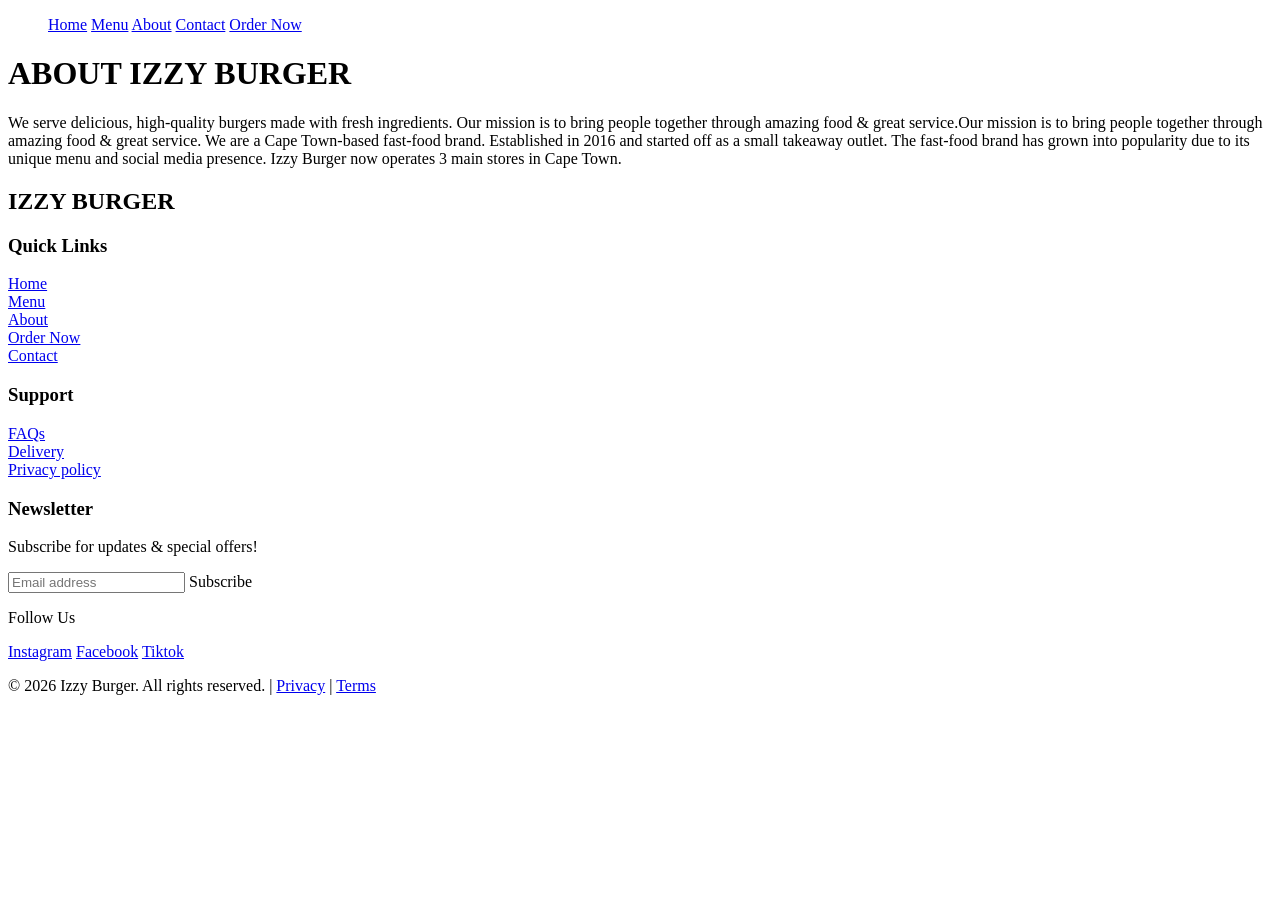
==== about.html @ a60b946b "Update about.html" ====
<!DOCTYPE html>
<html lang="en">
<head>
    <meta charset="UTF-8">
    <meta name="viewport" content="width=device-width, initial-scale=1.0">
    <title>About | Izzy Burger</title>
</head>
<body>
    <header>
        <nav>
            <ul>
    <a href="index.html">Home</a>
    <a href="menu.html">Menu</a>
    <a href="about.html">About</a>
    <a href="contact.html">Contact</a>
    <a href="ordernow.html">Order Now</a>
            </ul>
        </nav>
    </header>
    <main>
        <h1>ABOUT IZZY BURGER</h1>
        <p>We serve delicious, high-quality burgers made with fresh ingredients. Our mission is to bring people together through amazing food & great service.Our mission is to bring people together through amazing food & great service. We are a Cape Town-based fast-food brand. Established in 2016 and started off as a small takeaway outlet. The fast-food brand has grown into popularity due to its unique menu and social media presence. Izzy Burger now operates 3 main stores in Cape Town.</p>
    </main>
    <!--Site footer-consistent across all pages -->
    <footer>
        <h2>IZZY BURGER</h2>
        <div>
            <h3>Quick Links</h3>
            <a href="index.html">Home</a><br>
            <a href="menu.html">Menu</a><br>
            <a href="about.html">About</a><br>
            <a href="ordernow.html">Order Now</a><br>
            <a href="contact.html">Contact</a><br>
        </div>
        <!--Customer support links-->
        <div>
            <h3>Support</h3>
            <a href="#">FAQs</a><br>
            <a href="#">Delivery</a><br>
            <a href="#">Privacy policy</a>
        </div>
        <!--Newsletter signup form-->
        <div>
            <h3>Newsletter</h3>
            <p>Subscribe for updates & special offers! </p>
            <form>
                <input type="email" placeholder="Email address">
                <buuton>Subscribe</buuton>
            </form>
        </div>
        <div>
            <!--Social media links-->
            <p>Follow Us</p>
            <a href="#">Instagram</a>
            <a href="#">Facebook</a>
            <a href="#">Tiktok</a>
        </div>
        <!--Copyright and legal links-->
        <p>&copy; 2026 Izzy Burger. All rights reserved. | <a href="#">Privacy</a> | <a href="#">Terms</a></p>
    </footer>
</body>
</html>
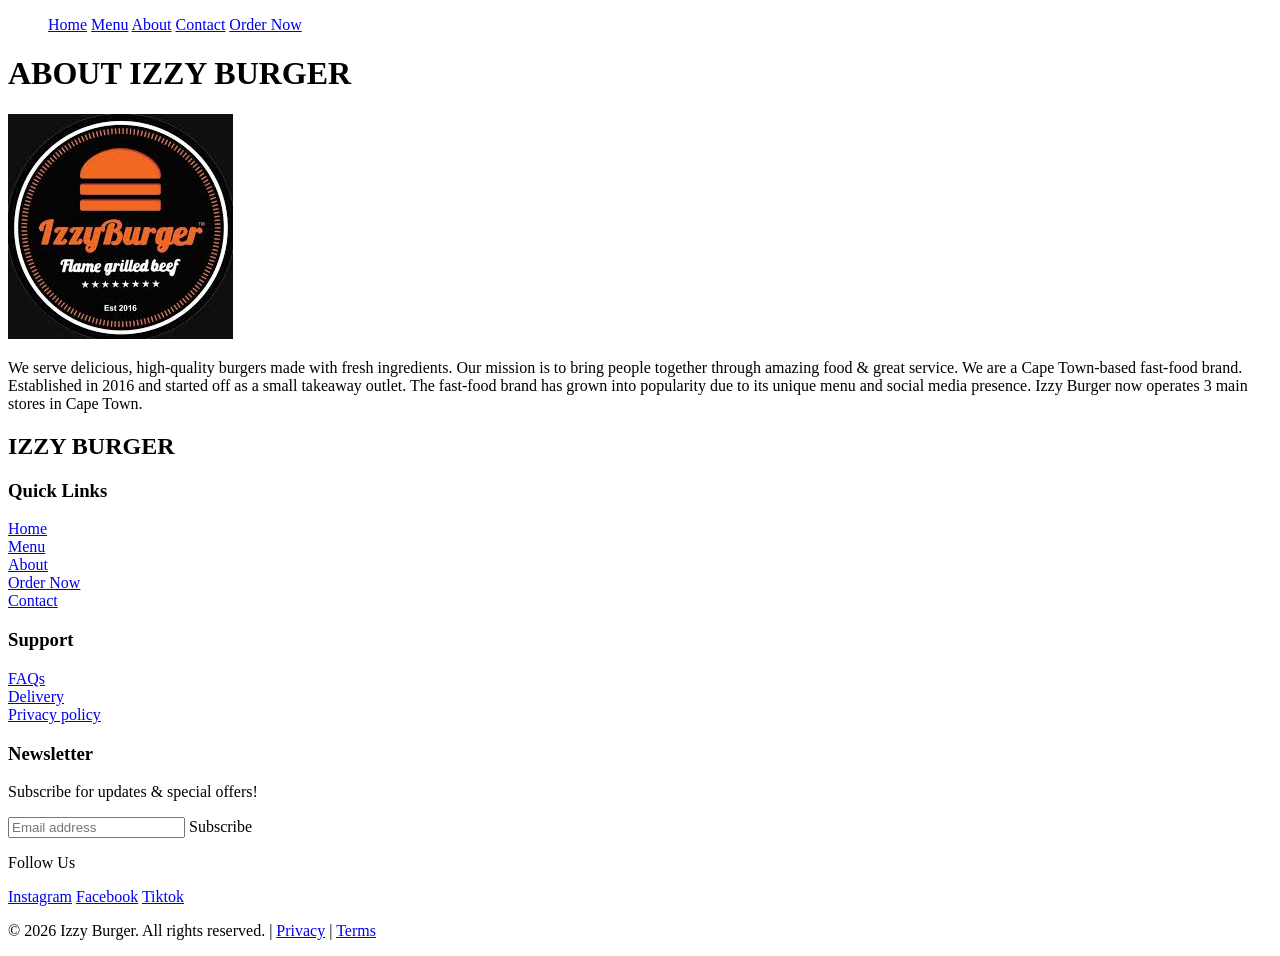
==== commit 78a8760d: "Update about.html" ====
--- a/about.html
+++ b/about.html
@@ -19,7 +19,8 @@
     </header>
     <main>
         <h1>ABOUT IZZY BURGER</h1>
-        <p>We serve delicious, high-quality burgers made with fresh ingredients. Our mission is to bring people together through amazing food & great service.Our mission is to bring people together through amazing food & great service. We are a Cape Town-based fast-food brand. Established in 2016 and started off as a small takeaway outlet. The fast-food brand has grown into popularity due to its unique menu and social media presence. Izzy Burger now operates 3 main stores in Cape Town.</p>
+        <img src="Images/Izzyburgerlogo.jpg">
+        <p>We serve delicious, high-quality burgers made with fresh ingredients. Our mission is to bring people together through amazing food & great service. We are a Cape Town-based fast-food brand. Established in 2016 and started off as a small takeaway outlet. The fast-food brand has grown into popularity due to its unique menu and social media presence. Izzy Burger now operates 3 main stores in Cape Town.</p>
     </main>
     <!--Site footer-consistent across all pages -->
     <footer>
@@ -59,4 +60,4 @@
         <p>&copy; 2026 Izzy Burger. All rights reserved. | <a href="#">Privacy</a> | <a href="#">Terms</a></p>
     </footer>
 </body>
-</html>
+</html>
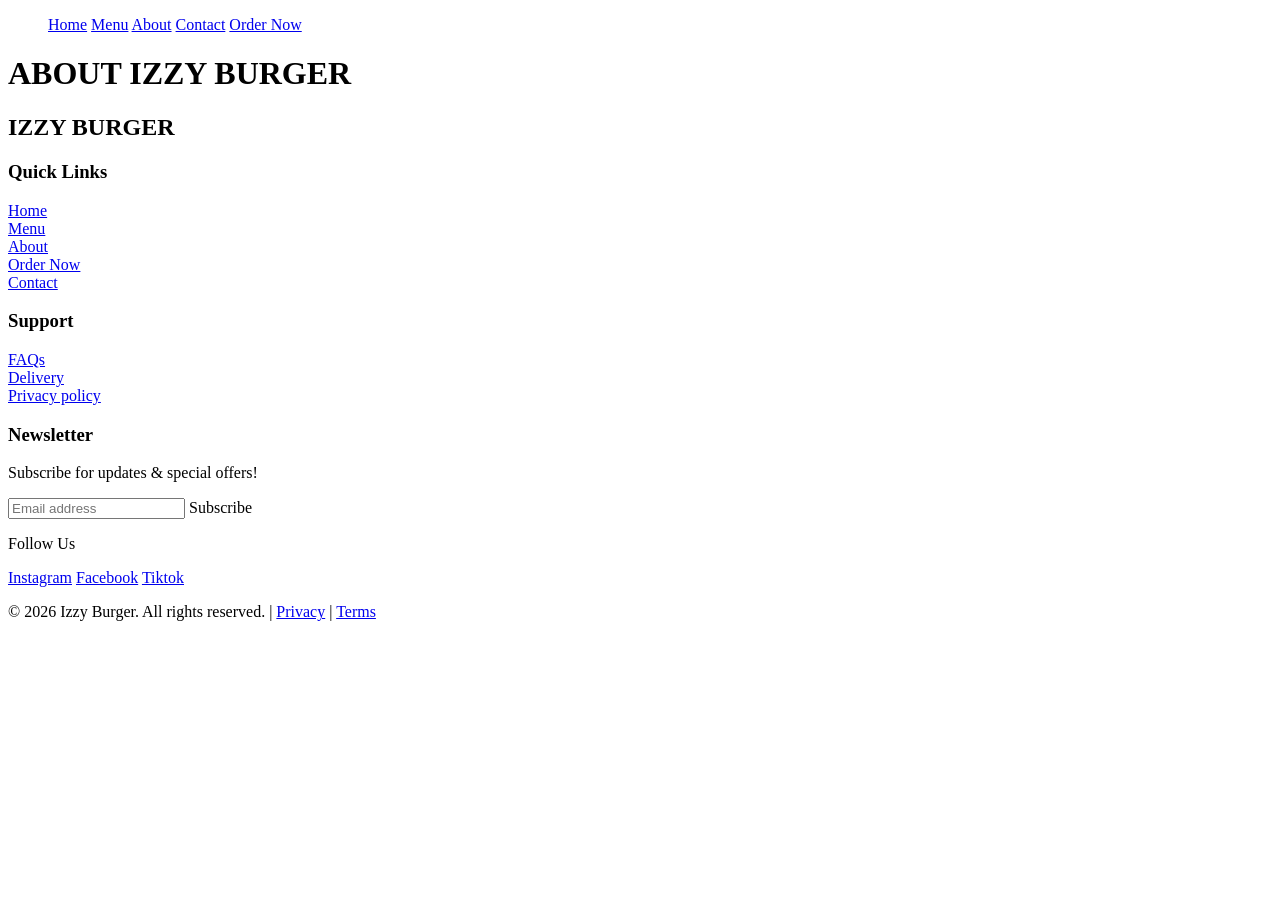
==== commit e819d4ce: "Merge branch 'main' of https://github.com/zakeerah13-eng/izzyburger" ====
--- a/about.html
+++ b/about.html
@@ -19,8 +19,6 @@
     </header>
     <main>
         <h1>ABOUT IZZY BURGER</h1>
-        <img src="Images/Izzyburgerlogo.jpg">
-        <p>We serve delicious, high-quality burgers made with fresh ingredients. Our mission is to bring people together through amazing food & great service. We are a Cape Town-based fast-food brand. Established in 2016 and started off as a small takeaway outlet. The fast-food brand has grown into popularity due to its unique menu and social media presence. Izzy Burger now operates 3 main stores in Cape Town.</p>
     </main>
     <!--Site footer-consistent across all pages -->
     <footer>
@@ -60,4 +58,4 @@
         <p>&copy; 2026 Izzy Burger. All rights reserved. | <a href="#">Privacy</a> | <a href="#">Terms</a></p>
     </footer>
 </body>
-</html>+</html>
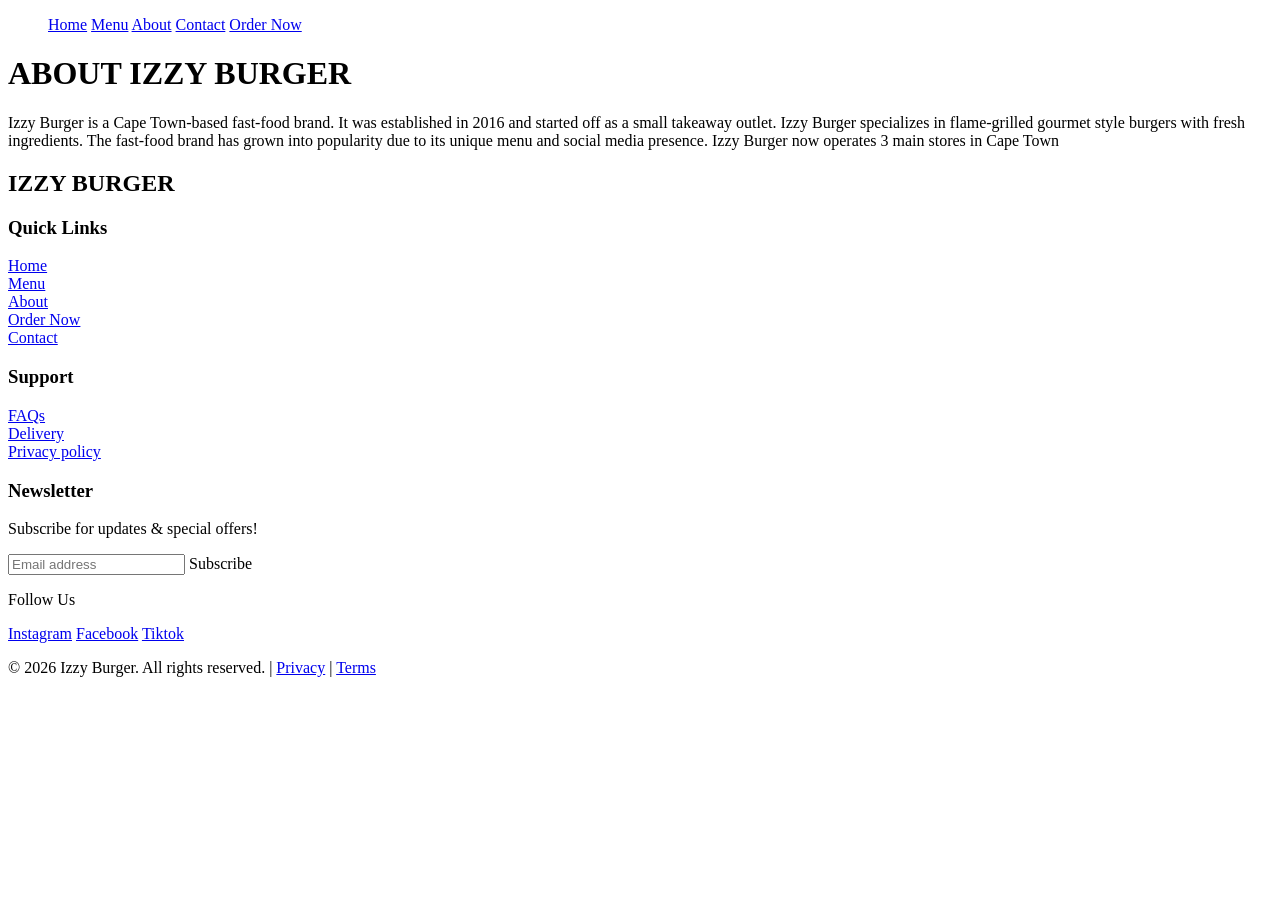
==== commit f524604e: "Add page content" ====
--- a/about.html
+++ b/about.html
@@ -19,6 +19,7 @@
     </header>
     <main>
         <h1>ABOUT IZZY BURGER</h1>
+        <p>Izzy Burger is a Cape Town-based fast-food brand. It was established in 2016 and started off as a small takeaway outlet. Izzy Burger specializes in flame-grilled gourmet style burgers with fresh ingredients. The fast-food brand has grown into popularity due to its unique menu and social media presence. Izzy Burger now operates 3 main stores in Cape Town</p>
     </main>
     <!--Site footer-consistent across all pages -->
     <footer>
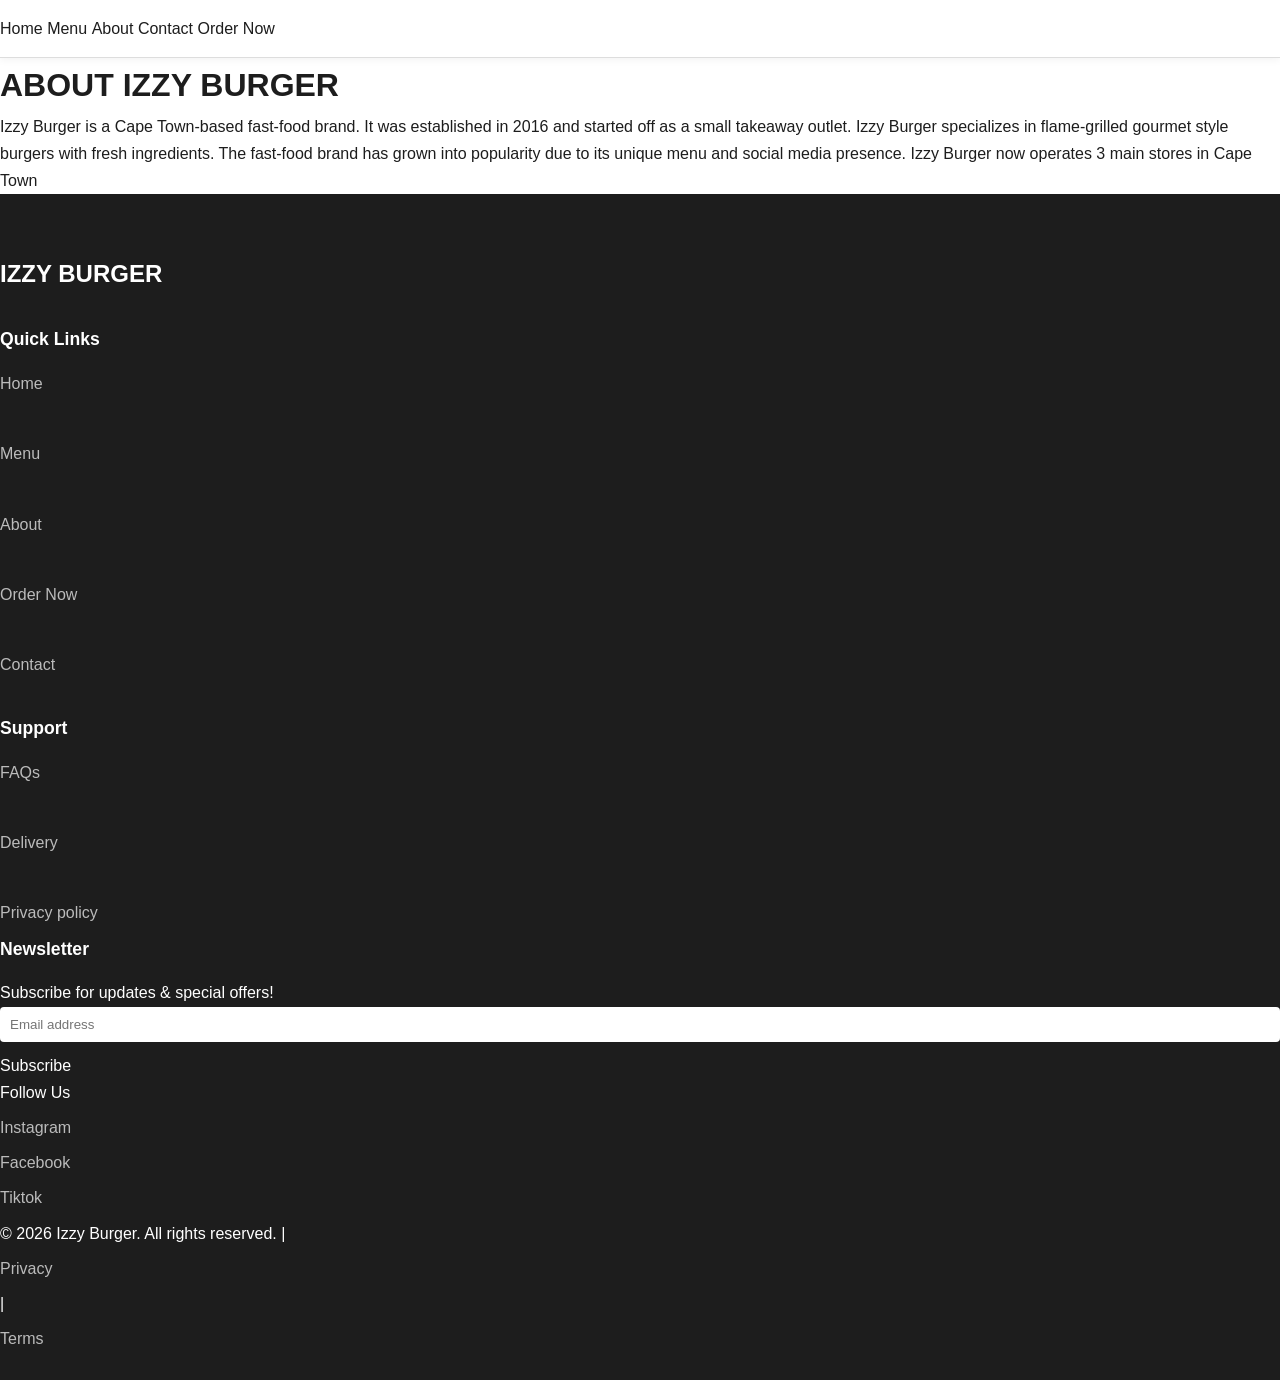
==== commit 4dae76f2: "Updated" ====
--- a/about.html
+++ b/about.html
@@ -4,6 +4,154 @@
     <meta charset="UTF-8">
     <meta name="viewport" content="width=device-width, initial-scale=1.0">
     <title>About | Izzy Burger</title>
+    <style>
+       /* ===== CSS VARIABLES ===== */
+        /* Define brand colors once so they can be updated easily across the whole site */
+        :root {
+            --red: #e63946; /* Primary brand color for buttons */
+            --black: #1d1d1d; /* Main text and footer background */
+            --white: #ffffff; /* Background color */
+            --border-gray: #ddd; /* Borders and dividers */
+            --light-gray: #fafafa; /* Section background for contrast */
+        }
+
+        /* ===== RESET STYLES ===== */
+        /* Remove default browser margins and set box-sizing for consistent layout */
+        * { margin: 0; padding: 0; box-sizing: border-box; }
+        body {
+            font-family: Arial, Helvetica, sans-serif;
+            color: var(--black);
+            background: var(--white);
+            line-height: 1.7; /* Better readability for paragraph text */
+        }
+        a { text-decoration: none; color: inherit; }
+
+        /* ===== LAYOUT CONTAINER ===== */
+        /* Centers content and limits width on large screens for readability */
+        .container { max-width: 1000px; margin: 0 auto; padding: 0 20px; }
+
+        /* ===== HEADER SECTION ===== */
+        /* Sticky header stays at top when scrolling. High z-index keeps it above content */
+        header {
+            border-bottom: 1px solid var(--border-gray);
+            padding: 15px 0;
+            position: sticky;
+            top: 0;
+            background: var(--white);
+            z-index: 100;
+            box-shadow: 0 2px 8px rgba(0,0,0,0.05); /* Subtle shadow for depth */
+        }
+
+        /* Flexbox layout for logo and navigation */
+        .nav-wrap {
+            display: flex;
+            justify-content: space-between;
+            align-items: center;
+            gap: 20px;
+        }
+        .logo {
+            font-weight: bold;
+            font-size: 1.3rem;
+            letter-spacing: 1px;
+        }
+
+        /* Navigation links in a horizontal row */
+        nav { display: flex; gap: 30px; }
+        nav a {
+            font-weight: 500;
+            transition: color 0.2s; /* Smooth color change on hover */
+        }
+        nav a:hover { color: var(--red); } /* Brand color on hover for feedback */
+
+        /* ===== BUTTON STYLES ===== */
+        /* Reusable button class for consistent styling */
+        .btn {
+            padding: 10px 20px;
+            border-radius: 6px;
+            font-weight: bold;
+            display: inline-block;
+            transition: all 0.2s ease;
+            cursor: pointer;
+            border: none;
+        }
+
+        /* Primary button - red background for main CTA */
+        .btn-red { background: var(--red); color: var(--white); }
+        .btn-red:hover {
+            opacity: 0.9;
+            transform: translateY(-2px); /* Lift effect on hover */
+        }
+
+        /* ===== ABOUT SECTION ===== */
+        /* Main content area with generous padding for breathing room */
+        .about-section { padding: 100px 0; }
+        .about-section h1 {
+            font-size: 2.8rem;
+            margin-bottom: 25px;
+            text-align: center;
+        }
+
+        /* Centered paragraph with max-width for optimal reading length */
+        .about-section p {
+            font-size: 1.15rem;
+            max-width: 800px;
+            margin: 0 auto; /* Centers the paragraph */
+            color: #444;
+            text-align: center;
+        }
+
+        /* ===== FOOTER SECTION ===== */
+        /* Dark background for contrast with main content */
+        footer {
+            background: var(--black);
+            color: var(--white);
+            padding: 60px 0 20px;
+        }
+        footer h2 { margin-bottom: 30px; font-size: 1.5rem; }
+
+        /* Grid layout for footer columns - auto-adjusts on mobile */
+        .footer-grid {
+            display: grid;
+            grid-template-columns: repeat(auto-fit, minmax(200px, 1fr));
+            gap: 40px;
+            margin-bottom: 50px;
+        }
+        footer h3 { margin-bottom: 15px; font-size: 1.1rem; }
+
+        /* Footer links with lighter color and hover effect */
+        footer a {
+            color: #bbb;
+            display: block;
+            margin: 8px 0;
+            transition: color 0.2s;
+        }
+        footer a:hover { color: var(--white); }
+
+        /* Newsletter input field */
+        footer input[type="email"] {
+            padding: 10px;
+            width: 100%;
+            margin-bottom: 10px;
+            border: none;
+            border-radius: 4px;
+        }
+
+        /* Bottom bar with copyright info */
+        .footer-bottom {
+            text-align: center;
+            border-top: 1px solid #333; /* Separator line */
+            padding-top: 25px;
+            font-size: 0.9rem;
+            color: #aaa;
+        }
+
+        /* ===== RESPONSIVE DESIGN ===== */
+        /* Adjust layout for tablets and phones */
+        @media (max-width: 768px) {
+        .about-section h1 { font-size: 2.2rem; }
+        nav { display: none; } /* Hide nav on mobile for simplicity */
+        } 
+    </style>
 </head>
 <body>
     <header>
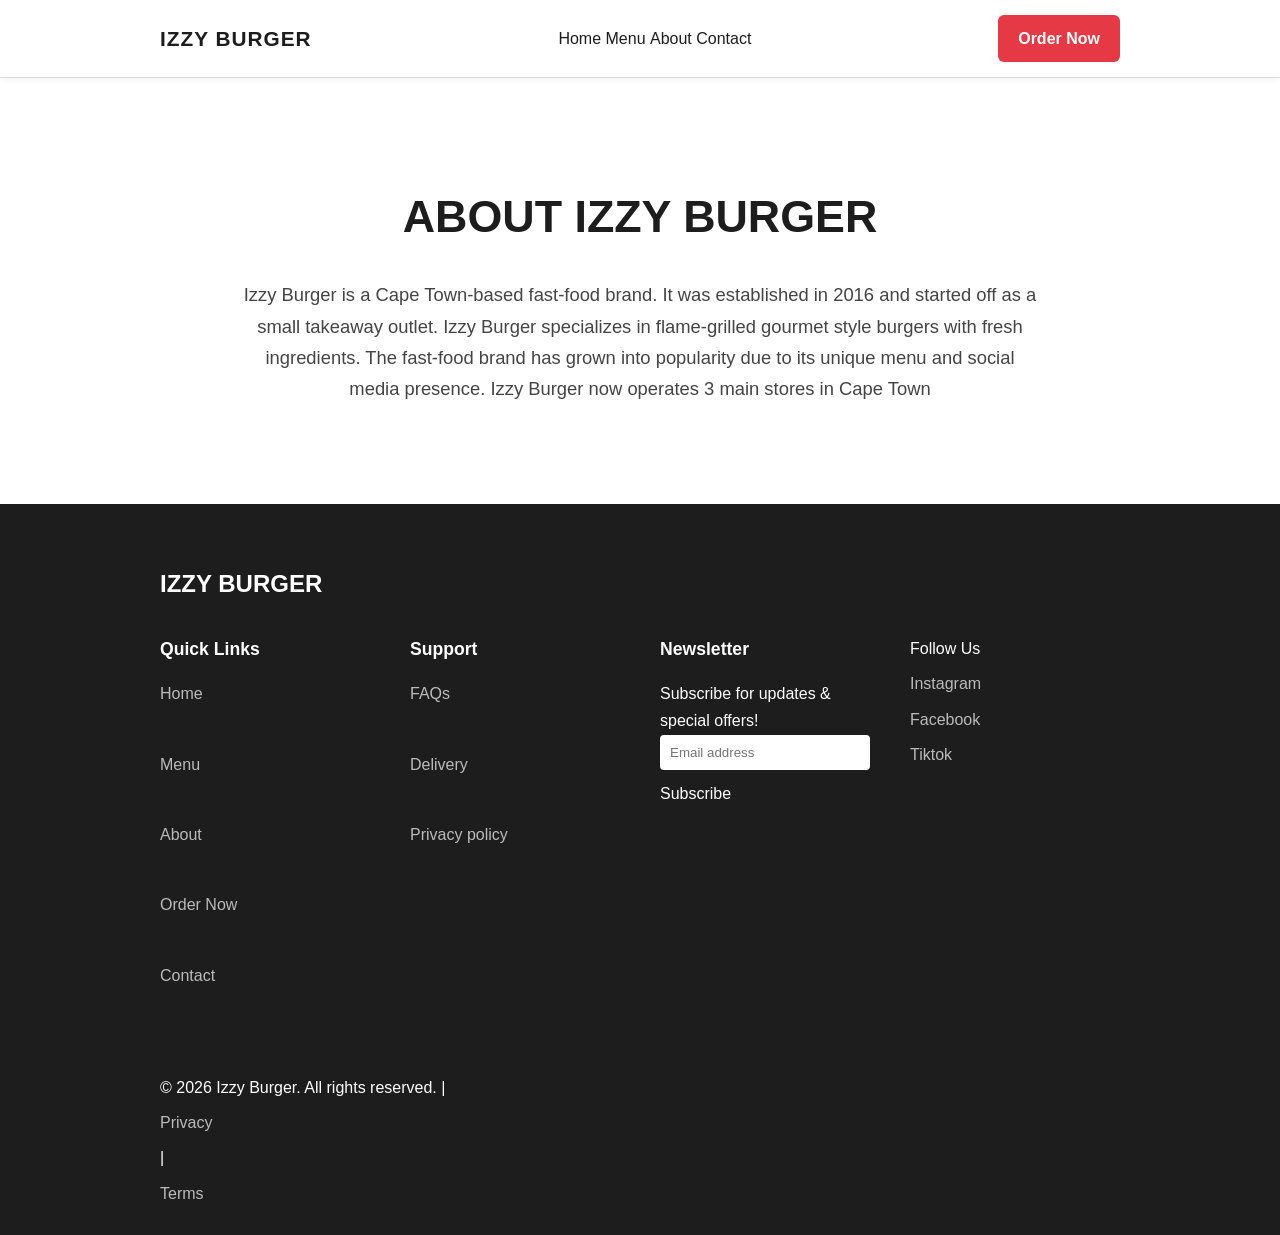
==== commit 37715e33: "Updated" ====
--- a/about.html
+++ b/about.html
@@ -155,23 +155,32 @@
 </head>
 <body>
     <header>
+        <div class="nav-wrap container">
+            <span class="logo">IZZY BURGER</span>
         <nav>
             <ul>
     <a href="index.html">Home</a>
     <a href="menu.html">Menu</a>
     <a href="about.html">About</a>
     <a href="contact.html">Contact</a>
-    <a href="ordernow.html">Order Now</a>
+        </nav>
+    <a href="ordernow.html" class="btn btn-red">Order Now</a>
             </ul>
-        </nav>
+        </div>
     </header>
     <main>
+        <section class="about-section">
+            <div class="container">
         <h1>ABOUT IZZY BURGER</h1>
         <p>Izzy Burger is a Cape Town-based fast-food brand. It was established in 2016 and started off as a small takeaway outlet. Izzy Burger specializes in flame-grilled gourmet style burgers with fresh ingredients. The fast-food brand has grown into popularity due to its unique menu and social media presence. Izzy Burger now operates 3 main stores in Cape Town</p>
+            </div>
+        </section>
     </main>
     <!--Site footer-consistent across all pages -->
     <footer>
+        <div class="container">
         <h2>IZZY BURGER</h2>
+        <div class="footer-grid">
         <div>
             <h3>Quick Links</h3>
             <a href="index.html">Home</a><br>
@@ -203,8 +212,11 @@
             <a href="#">Facebook</a>
             <a href="#">Tiktok</a>
         </div>
+        </div>
         <!--Copyright and legal links-->
         <p>&copy; 2026 Izzy Burger. All rights reserved. | <a href="#">Privacy</a> | <a href="#">Terms</a></p>
+        </div>
+    </div>
     </footer>
 </body>
 </html>
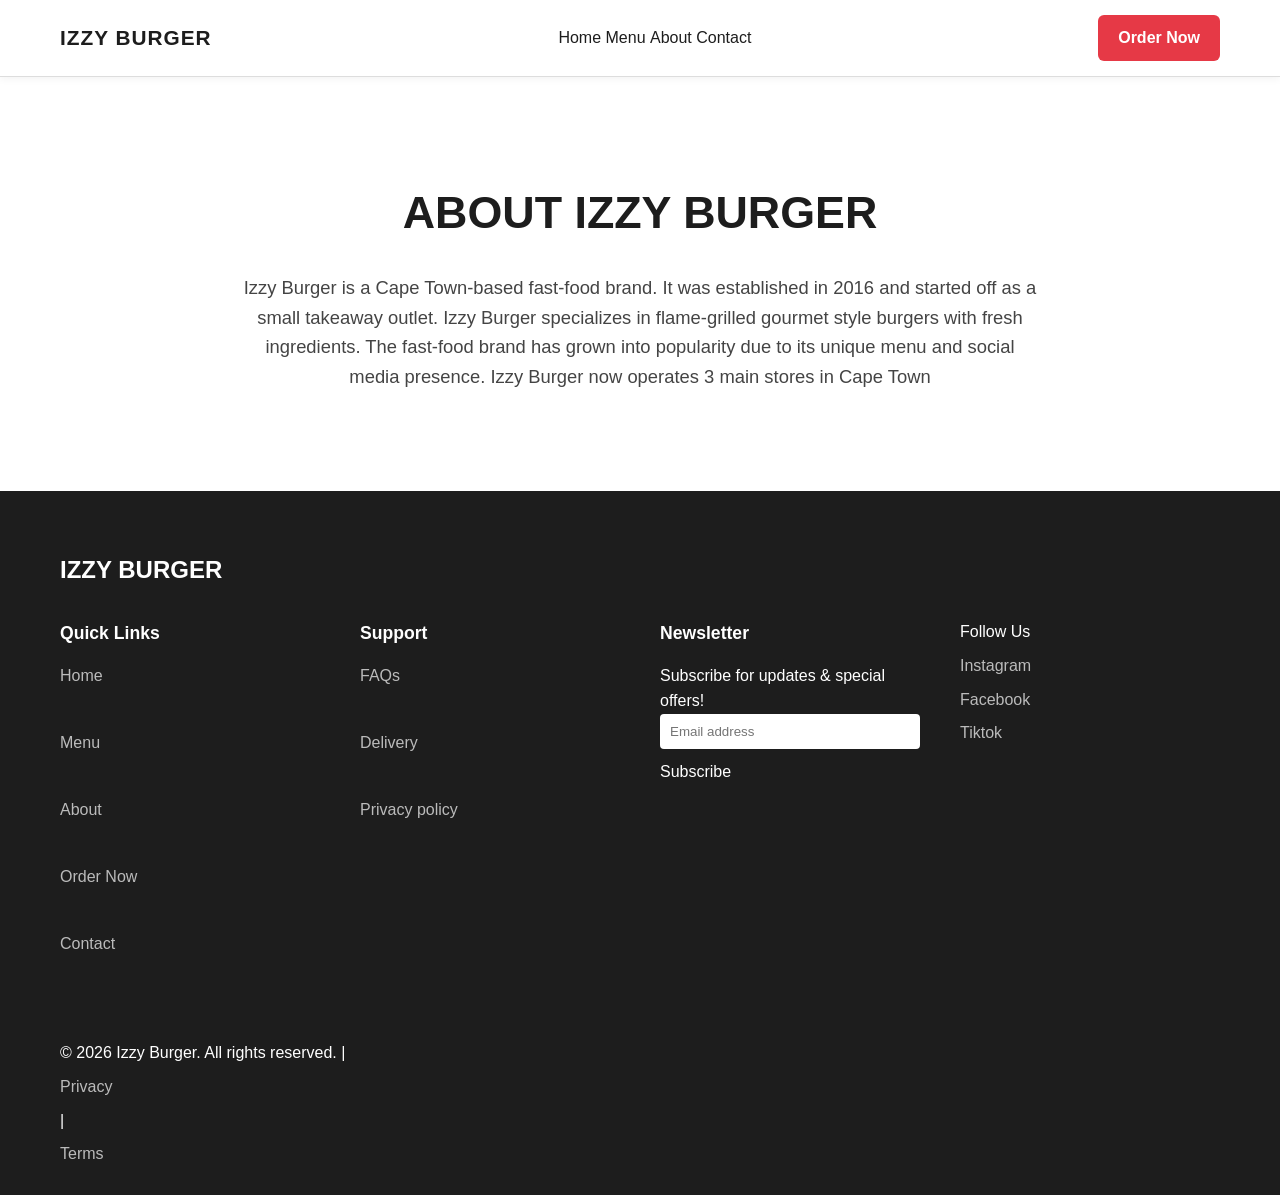
==== commit dfec438f: "Updated" ====
--- a/about.html
+++ b/about.html
@@ -4,154 +4,7 @@
     <meta charset="UTF-8">
     <meta name="viewport" content="width=device-width, initial-scale=1.0">
     <title>About | Izzy Burger</title>
-    <style>
-       /* ===== CSS VARIABLES ===== */
-        /* Define brand colors once so they can be updated easily across the whole site */
-        :root {
-            --red: #e63946; /* Primary brand color for buttons */
-            --black: #1d1d1d; /* Main text and footer background */
-            --white: #ffffff; /* Background color */
-            --border-gray: #ddd; /* Borders and dividers */
-            --light-gray: #fafafa; /* Section background for contrast */
-        }
-
-        /* ===== RESET STYLES ===== */
-        /* Remove default browser margins and set box-sizing for consistent layout */
-        * { margin: 0; padding: 0; box-sizing: border-box; }
-        body {
-            font-family: Arial, Helvetica, sans-serif;
-            color: var(--black);
-            background: var(--white);
-            line-height: 1.7; /* Better readability for paragraph text */
-        }
-        a { text-decoration: none; color: inherit; }
-
-        /* ===== LAYOUT CONTAINER ===== */
-        /* Centers content and limits width on large screens for readability */
-        .container { max-width: 1000px; margin: 0 auto; padding: 0 20px; }
-
-        /* ===== HEADER SECTION ===== */
-        /* Sticky header stays at top when scrolling. High z-index keeps it above content */
-        header {
-            border-bottom: 1px solid var(--border-gray);
-            padding: 15px 0;
-            position: sticky;
-            top: 0;
-            background: var(--white);
-            z-index: 100;
-            box-shadow: 0 2px 8px rgba(0,0,0,0.05); /* Subtle shadow for depth */
-        }
-
-        /* Flexbox layout for logo and navigation */
-        .nav-wrap {
-            display: flex;
-            justify-content: space-between;
-            align-items: center;
-            gap: 20px;
-        }
-        .logo {
-            font-weight: bold;
-            font-size: 1.3rem;
-            letter-spacing: 1px;
-        }
-
-        /* Navigation links in a horizontal row */
-        nav { display: flex; gap: 30px; }
-        nav a {
-            font-weight: 500;
-            transition: color 0.2s; /* Smooth color change on hover */
-        }
-        nav a:hover { color: var(--red); } /* Brand color on hover for feedback */
-
-        /* ===== BUTTON STYLES ===== */
-        /* Reusable button class for consistent styling */
-        .btn {
-            padding: 10px 20px;
-            border-radius: 6px;
-            font-weight: bold;
-            display: inline-block;
-            transition: all 0.2s ease;
-            cursor: pointer;
-            border: none;
-        }
-
-        /* Primary button - red background for main CTA */
-        .btn-red { background: var(--red); color: var(--white); }
-        .btn-red:hover {
-            opacity: 0.9;
-            transform: translateY(-2px); /* Lift effect on hover */
-        }
-
-        /* ===== ABOUT SECTION ===== */
-        /* Main content area with generous padding for breathing room */
-        .about-section { padding: 100px 0; }
-        .about-section h1 {
-            font-size: 2.8rem;
-            margin-bottom: 25px;
-            text-align: center;
-        }
-
-        /* Centered paragraph with max-width for optimal reading length */
-        .about-section p {
-            font-size: 1.15rem;
-            max-width: 800px;
-            margin: 0 auto; /* Centers the paragraph */
-            color: #444;
-            text-align: center;
-        }
-
-        /* ===== FOOTER SECTION ===== */
-        /* Dark background for contrast with main content */
-        footer {
-            background: var(--black);
-            color: var(--white);
-            padding: 60px 0 20px;
-        }
-        footer h2 { margin-bottom: 30px; font-size: 1.5rem; }
-
-        /* Grid layout for footer columns - auto-adjusts on mobile */
-        .footer-grid {
-            display: grid;
-            grid-template-columns: repeat(auto-fit, minmax(200px, 1fr));
-            gap: 40px;
-            margin-bottom: 50px;
-        }
-        footer h3 { margin-bottom: 15px; font-size: 1.1rem; }
-
-        /* Footer links with lighter color and hover effect */
-        footer a {
-            color: #bbb;
-            display: block;
-            margin: 8px 0;
-            transition: color 0.2s;
-        }
-        footer a:hover { color: var(--white); }
-
-        /* Newsletter input field */
-        footer input[type="email"] {
-            padding: 10px;
-            width: 100%;
-            margin-bottom: 10px;
-            border: none;
-            border-radius: 4px;
-        }
-
-        /* Bottom bar with copyright info */
-        .footer-bottom {
-            text-align: center;
-            border-top: 1px solid #333; /* Separator line */
-            padding-top: 25px;
-            font-size: 0.9rem;
-            color: #aaa;
-        }
-
-        /* ===== RESPONSIVE DESIGN ===== */
-        /* Adjust layout for tablets and phones */
-        @media (max-width: 768px) {
-        .about-section h1 { font-size: 2.2rem; }
-        nav { display: none; } /* Hide nav on mobile for simplicity */
-        } 
-    </style>
+   <link rel="stylesheet" href="css/style.css">
 </head>
 <body>
     <header>
--- a/css/style.css
+++ b/css/style.css
@@ -0,0 +1,268 @@
+/* ===== IZZY BURGER - GLOBAL STYLESHEET ===== */
+
+/* ===== CSS VARIABLES ===== */
+    :root {
+        --red: #e63946;
+        --black: #1d1d1d;
+        --white: #ffffff;
+        --border-gray: #ddd;
+        --light-gray: #fafafa;
+    }
+
+/* ===== RESET ===== */
+    * { margin: 0; padding: 0; box-sizing: border-box; }
+
+    body {
+        font-family: Arial, Helvetica, sans-serif;
+        color: var(--black);
+        background: var(--white);
+        line-height: 1.6;
+    }
+
+    a { text-decoration: none; color: inherit; }
+    img { max-width: 100%; height: auto; display: block; border-radius: 6px; }
+
+/* ===== LAYOUT ===== */
+    .container { max-width: 1200px; margin: 0 auto; padding: 0 20px; }
+
+/* ===== HEADER ===== */
+    header {
+        border-bottom: 1px solid var(--border-gray);
+        padding: 15px 0;
+        position: sticky;
+        top: 0;
+        background: var(--white);
+        z-index: 100;
+        box-shadow: 0 2px 8px rgba(0,0,0,0.05);
+    }
+
+    .nav-wrap {
+        display: flex;
+        justify-content: space-between;
+        align-items: center;
+        gap: 20px;
+        }
+    .logo { font-weight: bold; font-size: 1.3rem; letter-spacing: 1px; }
+    nav { display: flex; gap: 30px; align-items: center; }
+    nav a { font-weight: 500; transition: color 0.2s; }
+    nav a:hover { color: var(--red); }
+
+    .cart {
+        background: var(--red);
+        color: var(--white);
+        padding: 6px 12px;
+        border-radius: 20px;
+        font-weight: bold;
+        font-size: 0.9rem;
+    }
+
+/* ===== BUTTONS ===== */
+    .btn {
+        padding: 10px 20px;
+        border-radius: 6px;
+        font-weight: bold;
+        display: inline-block;
+        transition: all 0.2s ease;
+        cursor: pointer;
+        border: none;
+        font-family: inherit;
+        font-size: 1rem;
+    }
+    .btn-red { background: var(--red); color: var(--white); }
+    .btn-red:hover { opacity: 0.9; transform: translateY(-2px); }
+    .btn-outline {
+        background: transparent;
+        border: 2px solid var(--black);
+        color: var(--black);
+        padding: 8px 16px;
+    }
+    .btn-outline:hover { background: var(--black); color: var(--white); }
+
+/* ===== FOOTER ===== */
+    footer {
+        background: var(--black);
+        color: var(--white);
+        padding: 60px 0 20px;
+    }
+    footer h2 { margin-bottom: 30px; font-size: 1.5rem; }
+    .footer-grid {
+        display: grid;
+        grid-template-columns: repeat(auto-fit, minmax(200px, 1fr));
+        gap: 40px;
+        margin-bottom: 50px;
+    }
+    footer h3 { margin-bottom: 15px; font-size: 1.1rem; }
+    footer a { color: #bbb; display: block; margin: 8px 0; transition: color 0.2s; }
+    footer a:hover { color: var(--white); }
+    footer input[type="email"] {
+        padding: 10px;
+        width: 100%;
+        margin-bottom: 10px;
+        border: none;
+        border-radius: 4px;
+        font-family: inherit;
+    }
+
+    .footer-bottom {
+        text-align: center;
+        border-top: 1px solid #333;
+        padding-top: 25px;
+        font-size: 0.9rem;
+        color: #aaa;
+    }
+
+/* ===== HOME PAGE ===== */
+    .hero {
+        display: flex;
+        gap: 50px;
+        align-items: center;
+        padding: 80px 0;
+        flex-wrap: wrap;
+    }
+    .hero-img { flex: 1; min-width: 300px; }
+    .hero-text { flex: 1; min-width: 300px; }
+    .hero-text h1 { font-size: 3rem; line-height: 1.2; margin-bottom: 15px; }
+    .hero-text p { font-size: 1.1rem; margin-bottom: 25px; color: #555; }
+    .hero-buttons { display: flex; gap: 15px; flex-wrap: wrap; }
+    .featured {
+        padding: 80px 0;
+        background: var(--light-gray);
+    }
+    .featured h2 { text-align: center; font-size: 2.2rem; margin-bottom: 40px; }
+    .grid {
+        display: grid;
+        grid-template-columns: repeat(auto-fit, minmax(250px, 1fr));
+        gap: 30px;
+    }
+    .card {
+        border: 1px solid var(--border-gray);
+        border-radius: 12px;
+        padding: 20px;
+        text-align: center;
+        background: var(--white);
+        transition: transform 0.3s ease, box-shadow 0.3s ease;
+    }
+
+    .card:hover { transform: translateY(-6px); box-shadow: 0 8px 20px rgba(0,0,0,0.12); }
+    .card img { height: 180px; object-fit: cover; margin-bottom: 15px; width: 100%; }
+    .card figcaption { font-weight: bold; font-size: 1.1rem; }
+    .promotions {
+        padding: 60px 0 100px;
+        text-align: center;
+    }
+    .promotions h2 { font-size: 2rem; margin-bottom: 25px; }
+    .banner-box {
+        border: 2px dashed var(--border-gray);
+        padding: 40px;
+        border-radius: 10px;
+        font-weight: bold;
+        font-size: 1.2rem;
+        background: var(--white);
+        max-width: 600px;
+        margin: 0 auto;
+    }
+
+/* ===== MENU + ORDER PAGES ===== */
+    .menu-section, .order-section { padding: 80px 0; }
+    .menu-section h1, .order-section h1 {
+        font-size: 2.8rem;
+        text-align: center;
+        margin-bottom: 30px;
+    }
+    .filter-buttons, .category-tabs {
+        display: flex;
+        gap: 15px;
+        justify-content: center;
+        margin-bottom: 50px;
+        flex-wrap: wrap;
+    }
+    .menu-grid, .product-grid {
+        display: grid;
+        grid-template-columns: repeat(auto-fit, minmax(250px, 1fr));
+        gap: 30px;
+    }
+    .menu-card, .product-card {
+        border: 1px solid var(--border-gray);
+        border-radius: 12px;
+        padding: 20px;
+        text-align: center;
+        background: var(--white);
+        transition: transform 0.3s ease, box-shadow 0.3s ease;
+    }
+    .menu-card:hover, .product-card:hover {
+        transform: translateY(-6px);
+        box-shadow: 0 8px 20px rgba(0,0,0,0.12);
+    }
+    .menu-card img, .product-card img {
+        height: 180px;
+        object-fit: cover;
+        width: 100%;
+        margin-bottom: 15px;
+    }
+    .menu-card figcaption, .product-card h3 {
+        font-weight: bold;
+        font-size: 1.1rem;
+        margin-bottom: 8px;
+    }
+    .product-card p { color: #666; font-size: 0.95rem; margin-bottom: 10px; }
+    .price { font-weight: bold; font-size: 1.1rem; color: var(--red); }
+    .btn-add { width: 100%; margin-top: 15px; }
+
+/* ===== ABOUT PAGE ===== */
+    .about-section { padding: 100px 0; }
+    .about-section h1 { font-size: 2.8rem; margin-bottom: 25px; text-align: center; }
+    .about-section p {
+        font-size: 1.15rem;
+        max-width: 800px;
+        margin: 0 auto;
+        color: #444;
+        text-align: center;
+    }
+
+/* ===== CONTACT PAGE ===== */
+    .contact-section { padding: 80px 0; background: var(--light-gray); }
+    .contact-section h1 { font-size: 2.8rem; text-align: center; margin-bottom: 40px; }
+    .contact-form {
+        max-width: 600px;
+        margin: 0 auto;
+        background: var(--white);
+        padding: 40px;
+        border-radius: 10px;
+        box-shadow: 0 4px 12px rgba(0,0,0,0.08);
+    }
+    .form-group { margin-bottom: 20px; }
+    .form-group label {
+        display: block;
+        margin-bottom: 8px;
+        font-weight: bold;
+        font-size: 0.95rem;
+    }
+    .form-group input,
+    .form-group textarea {
+        width: 100%;
+        padding: 12px;
+        border: 1px solid var(--border-gray);
+        border-radius: 6px;
+        font-family: inherit;
+        font-size: 1rem;
+        transition: border-color 0.2s;
+    }
+    .form-group input:focus,
+    .form-group textarea:focus {
+        outline: none;
+        border-color: var(--red);
+    }
+    .form-group textarea { resize: vertical; min-height: 120px; }
+    .btn-submit { width: 100%; margin-top: 10px; }
+
+/* ===== RESPONSIVE ===== */
+    @media (max-width: 768px) {
+    .hero-text h1,
+    .menu-section h1,
+    .order-section h1,
+    .about-section h1,
+    .contact-section h1 { font-size: 2.2rem; }
+    nav { display: none; }
+    .hero-buttons { justify-content: center; }
+    .contact-form { padding: 25px; }
+    }
